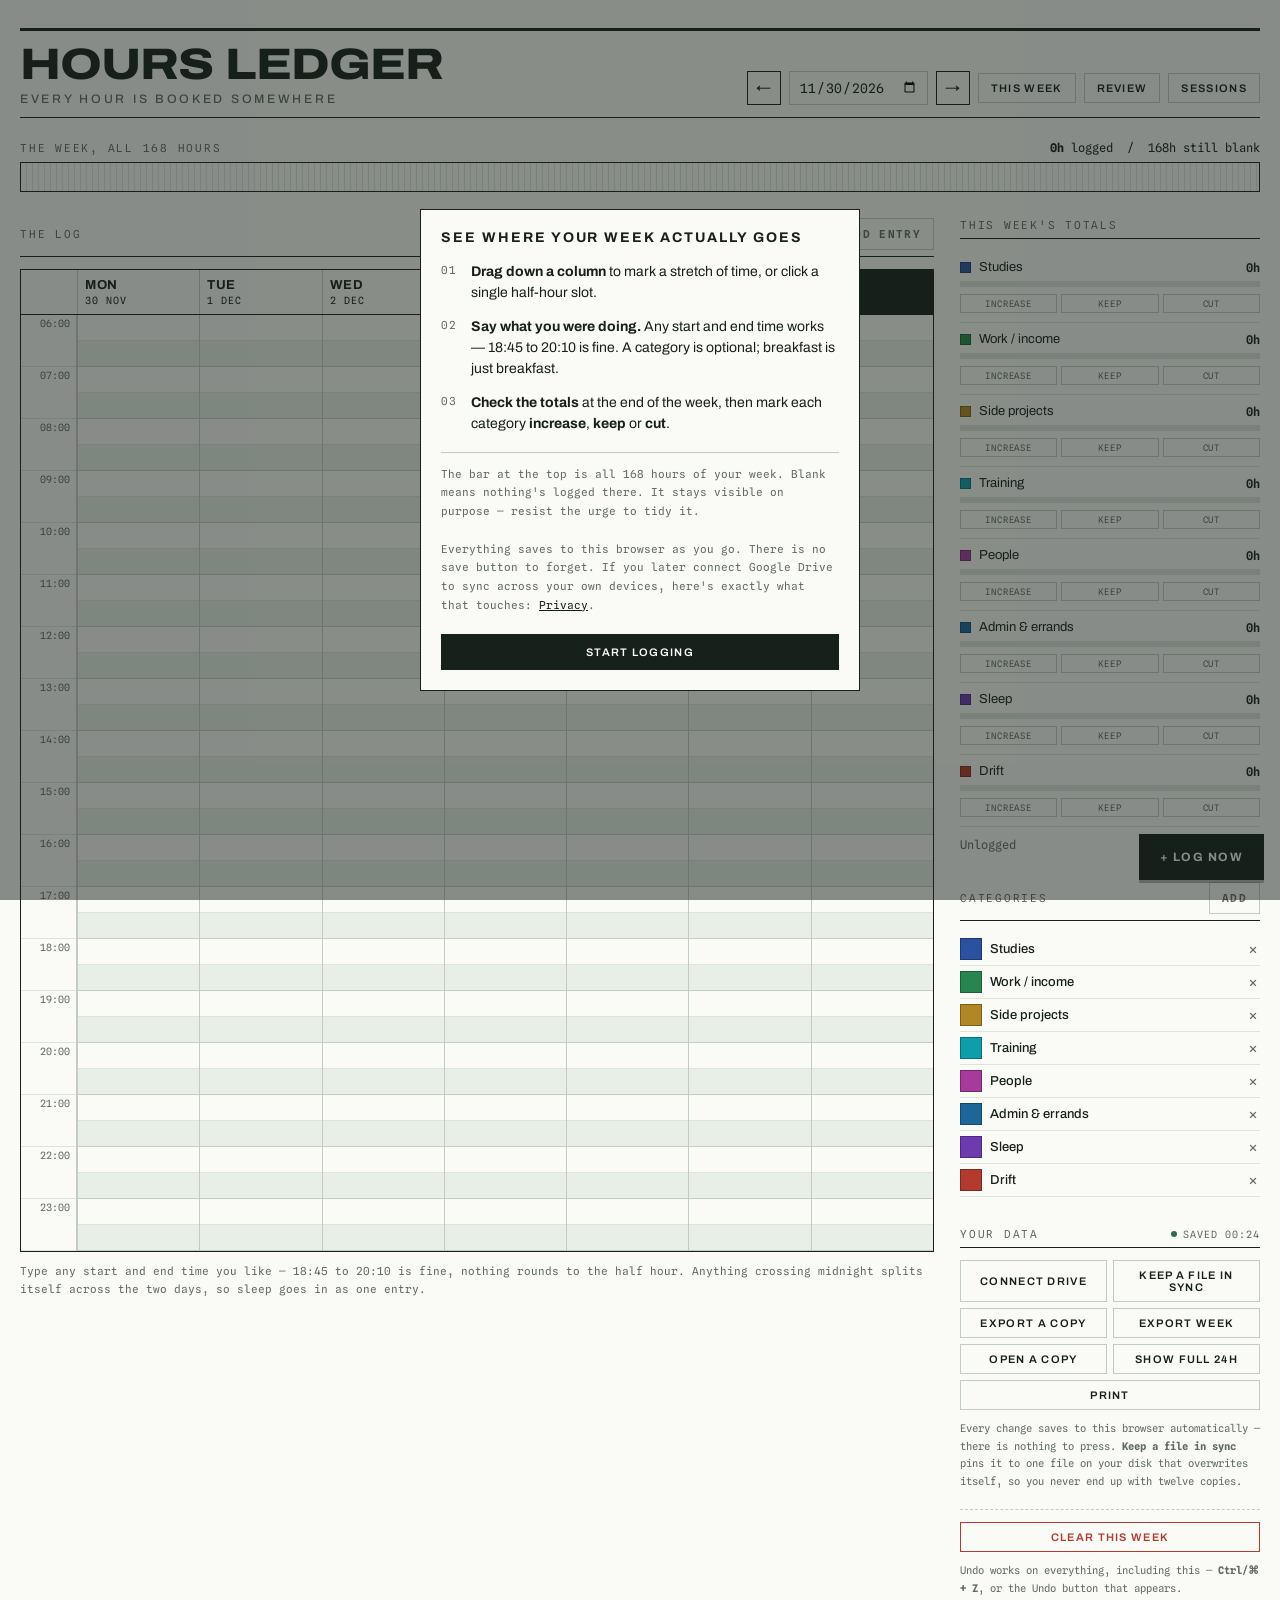
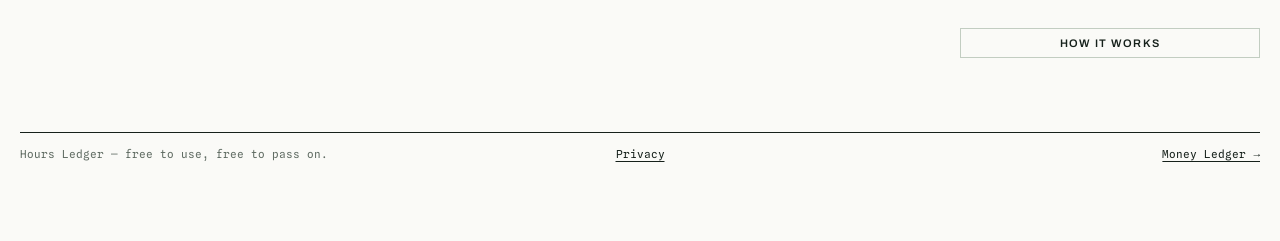
==== index.html @ b8ea6ef8 "Drive requests time out: a hung request is a counted failure of kind "timeout" A request that never " ====
<!DOCTYPE html>
<html lang="en">
<head>
<meta charset="utf-8">
<meta name="viewport" content="width=device-width, initial-scale=1">
<title>Hours Ledger — see where your week actually goes</title>
<meta name="description" content="A free weekly time tracker. Log your real week in half-hour blocks, see the totals per category, and decide what to increase, keep or cut. Nothing leaves your browser.">
<meta property="og:title" content="Hours Ledger — see where your week actually goes">
<meta property="og:description" content="Log your real week, see the totals, decide what to cut. Free, private, no account.">
<meta property="og:type" content="website">
<meta property="og:image" content="https://groundwork-tools.github.io/Hours-Ledger/og-image.png">
<meta property="og:image:width" content="1200">
<meta property="og:image:height" content="630">
<meta name="twitter:card" content="summary_large_image">
<meta name="twitter:image" content="https://groundwork-tools.github.io/Hours-Ledger/og-image.png">
<meta name="theme-color" content="#FAFAF7">
<meta name="apple-mobile-web-app-capable" content="yes">
<meta name="apple-mobile-web-app-status-bar-style" content="default">
<meta name="apple-mobile-web-app-title" content="Hours">
<meta name="mobile-web-app-capable" content="yes">
<link rel="apple-touch-icon" href="[data-uri]">
<link rel="icon" href="data:image/svg+xml,%3Csvg xmlns='http://www.w3.org/2000/svg' viewBox='0 0 32 32'%3E%3Crect width='32' height='32' fill='%23FAFAF7'/%3E%3Crect x='4' y='5' width='24' height='4' fill='%2316211B'/%3E%3Crect x='4' y='13' width='16' height='4' fill='%232F6B4F'/%3E%3Crect x='4' y='21' width='9' height='4' fill='%23B23A2F'/%3E%3C/svg%3E">
<link rel="preconnect" href="https://fonts.googleapis.com">
<link rel="preconnect" href="https://fonts.gstatic.com" crossorigin>
<link href="https://fonts.googleapis.com/css2?family=Archivo:wdth,wght@75..125,400..800&family=Spline+Sans+Mono:wght@300..600&display=swap" rel="stylesheet">
<link rel="stylesheet" href="styles.css?v=phonebug3b">
</head>
<body>
<div class="wrap">

  <button type="button" class="unsynced" id="unsyncedBar" hidden></button>

  <header class="masthead">
    <h1 class="wordmark">Hours Ledger<span>Every hour is booked somewhere</span></h1>
    <div class="weeknav" id="weeknav">
      <button class="stepper" id="prev" aria-label="Previous week">&larr;</button>
      <input type="date" id="anchor" aria-label="Jump to week">
      <button class="stepper" id="next" aria-label="Next week">&rarr;</button>
      <div class="navbtns">
        <button class="ghost" id="thisweek">This week</button>
        <button class="ghost" id="closeoutBtn">Close out last week</button>
        <button class="ghost" id="reviewToggle">Review</button>
        <button class="ghost" id="sessionsBtn" title="Save logged time as a reusable session, or log one">Sessions</button>
      </div>
    </div>
  </header>

  <div class="sess-banner" id="sessBanner" hidden></div>

  <div class="closeout-banner" id="closeoutBanner" hidden>
    <span>Last week's ready to close out.</span>
    <button class="ghost" id="closeoutBannerBtn">Close out last week</button>
  </div>

  <div class="gauge" id="gauge">
    <div class="gauge-head">
      <div class="gauge-title">The week, all 168 hours</div>
      <div class="gauge-count" id="gaugeCount"></div>
    </div>
    <div class="bar" id="bar"></div>
    <div class="bar-tip" id="barTip" hidden></div>
  </div>

  <section class="review" id="reviewSection" hidden>
    <div class="panel-label">
      <span>Weekly review</span>
      <span style="display:flex;gap:8px;align-items:center">
        <button class="stepper" id="reviewPrev" aria-label="Earlier weeks">&larr;</button>
        <span class="reviewrange" id="reviewRange"></span>
        <button class="stepper" id="reviewNext" aria-label="Later weeks">&rarr;</button>
        <button class="ghost" id="reviewClose">Back to log</button>
      </span>
    </div>
    <div class="reviewscroll">
      <table class="reviewtable" id="reviewTable"></table>
    </div>
    <p class="emptyhint">Category totals for each week, so trends show instead of one week in isolation. Verdicts are set from the log view and just carried over here. A past week's dates are clickable to close it out.</p>
  </section>

  <div class="cols" id="cols">
    <main>
      <div class="panel-label">
        <span>The log</span>
        <span class="dayswitch" id="dayswitch">
          <button id="dayPrev" aria-label="Previous day">&lsaquo;</button>
          <b id="dayLabel"></b>
          <button id="dayNext" aria-label="Next day">&rsaquo;</button>
        </span>
        <span style="display:flex;gap:6px">
          <button class="ghost" id="viewToggle">Day view</button>
          <button class="ghost" id="addBtn">Add entry</button>
        </span>
      </div>
      <div class="gridscroll">
        <div class="grid">
          <div class="dayhead" id="dayhead"></div>
          <div class="body" id="gridbody"></div>
        </div>
      </div>
      <p class="emptyhint">Type any start and end time you like &mdash; 18:45 to 20:10 is fine, nothing rounds to the half hour. Anything crossing midnight splits itself across the two days, so sleep goes in as one entry.</p>
    </main>

    <aside class="rail">
      <div class="warn" id="warn"></div>

      <section>
        <div class="panel-label"><span>This week's totals</span></div>
        <div id="totals"></div>
        <div class="unlogged"><span>Unlogged</span><span id="unlogged"></span></div>
      </section>

      <section>
        <div class="panel-label"><span>Categories</span><button class="ghost" id="addCat">Add</button></div>
        <div id="cats"></div>
      </section>

      <section>
        <div class="panel-label"><span>Your data</span><span class="status" id="status"><i></i><span id="statusText">Saved</span></span></div>
        <div class="tools">
          <button class="ghost" id="connectDrive">Connect Drive</button>
          <button class="ghost" id="linkFile">Keep a file in sync</button>
          <button class="ghost" id="save">Export a copy</button>
          <button class="ghost" id="exportWeek" title="Download the week on screen as a data file">Export week</button>
          <button class="ghost" id="load">Open a copy</button>
          <button class="ghost" id="range">Show full 24h</button>
          <button class="ghost" id="print">Print</button>
        </div>
        <p class="hint" id="dataHint"></p>
        <div class="dangerzone">
          <button class="danger" id="clear">Clear this week</button>
          <p class="hint">Undo works on everything, including this &mdash; <b>Ctrl/&#8984; + Z</b>, or the Undo button that appears.</p>
        </div>
      </section>

      <section>
        <button class="ghost" style="width:100%" id="howto">How it works</button>
      </section>
    </aside>
  </div>

  <footer class="colophon trio">
    <span>Hours Ledger &mdash; free to use, free to pass on.</span>
    <a class="mid" href="privacy.html">Privacy</a>
    <a class="moneylink" href="https://groundwork-tools.github.io/Money-Ledger/" target="_blank" rel="noopener">Money Ledger &rarr;</a>
  </footer>
</div>

<div class="scrim" id="intro">
  <div class="sheet" role="dialog" aria-modal="true" aria-labelledby="introTitle">
    <h2 id="introTitle">See where your week actually goes</h2>
    <ol class="intro-steps">
      <li><b>Drag down a column</b> to mark a stretch of time, or click a single half-hour slot.</li>
      <li><b>Say what you were doing.</b> Any start and end time works &mdash; 18:45 to 20:10 is fine. A category is optional; breakfast is just breakfast.</li>
      <li><b>Check the totals</b> at the end of the week, then mark each category <b>increase</b>, <b>keep</b> or <b>cut</b>.</li>
    </ol>
    <p class="intro-note">The bar at the top is all 168 hours of your week. Blank means nothing's logged there. It stays visible on purpose &mdash; resist the urge to tidy it.<br><br>Everything saves to this browser as you go. There is no save button to forget. If you later connect Google Drive to sync across your own devices, here's exactly what that touches: <a href="privacy.html" style="color:var(--ink)">Privacy</a>.</p>
    <div class="sheet-actions">
      <button class="solid" id="introGo">Start logging</button>
    </div>
  </div>
</div>

<div class="scrim" id="scrim">
  <div class="sheet" role="dialog" aria-modal="true" aria-labelledby="sheetTitle">
    <h2 id="sheetTitle">What were you doing?</h2>
    <div class="field">
      <label for="fLabel">Activity</label>
      <input type="text" id="fLabel" placeholder="Breakfast, lecture, Muay Thai…" autocomplete="off">
      <div class="labelpresets" id="fPresets" hidden></div>
    </div>
    <div class="field">
      <label>Category <span style="text-transform:none;letter-spacing:0">(optional)</span></label>
      <div class="chips" id="fChips"></div>
    </div>
    <div class="field">
      <label for="fDay">Date</label>
      <input type="date" id="fDay">
    </div>
    <div class="two">
      <div class="field"><label for="fStart">From</label><input type="time" id="fStart" step="300"></div>
      <div class="field"><label for="fEnd">To</label><input type="time" id="fEnd" step="300"></div>
    </div>
    <div class="field">
      <label class="breaktoggle"><input type="checkbox" id="fBreakToggle"> Add a break</label>
      <div id="breakFields" hidden>
        <div id="breakRows"></div>
        <button type="button" class="addbreak" id="addBreakRow">+ Add another break</button>
      </div>
    </div>
    <div class="field" id="repeatField">
      <label>Also put it on</label>
      <div class="repeat" id="fRepeat"></div>
    </div>
    <div class="sheet-actions">
      <button class="solid" id="fSave">Save entry</button>
      <button class="ghost" id="fCancel">Cancel</button>
      <button class="linkbtn" id="fDelete" hidden>Delete</button>
    </div>
  </div>
</div>

<div class="scrim" id="closeoutScrim">
  <div class="sheet" role="dialog" aria-modal="true" aria-labelledby="closeoutTitle">
    <h2 id="closeoutTitle">Close out <span id="closeoutRange"></span></h2>
    <div id="closeoutTotals"></div>
    <div class="field">
      <label>Unlogged time</label>
      <div class="closeout-gaps" id="closeoutGaps"></div>
    </div>
    <div class="field" id="closeoutHighlightsField" hidden>
      <label>Highlights</label>
      <div class="closeout-gaps" id="closeoutHighlights"></div>
    </div>
    <div class="field">
      <label for="closeoutNote">Anything stand out? <span style="text-transform:none;letter-spacing:0">(optional)</span></label>
      <input type="text" id="closeoutNote" placeholder="One line is plenty" autocomplete="off">
    </div>
    <div class="sheet-actions">
      <button class="solid" id="closeoutSave">Close out this week</button>
      <button class="ghost" id="closeoutCancel">Cancel</button>
    </div>
  </div>
</div>

<div class="scrim" id="dayScrim">
  <div class="sheet" role="dialog" aria-modal="true" aria-labelledby="dayTitle">
    <h2 id="dayTitle"></h2>
    <div id="dayTotals"></div>
    <div id="dayUnlogged"></div>
    <div class="field">
      <label for="dayNote">Highlight of the day <span style="text-transform:none;letter-spacing:0">(optional)</span></label>
      <input type="text" id="dayNote" maxlength="140" placeholder="One line is plenty. Empty clears it." autocomplete="off">
    </div>
    <div class="sheet-actions">
      <button class="solid" id="daySave">Save</button>
      <button class="ghost" id="dayCancel">Cancel</button>
    </div>
  </div>
</div>

<div class="scrim" id="sessScrim">
  <div class="sheet" role="dialog" aria-modal="true" aria-labelledby="sessTitle">
    <h2 id="sessTitle">Sessions</h2>
    <section class="sess-sec" id="sessMine" aria-labelledby="sessMineHead"><h3 class="sess-sec-h" id="sessMineHead">Your sessions</h3><div id="sessList"></div></section>
    <div id="sessSched" hidden>
      <h3 id="sessSchedTitle"></h3>
      <div class="field">
        <label>Days</label>
        <div class="daychks"><label class="daychk"><input type="checkbox" id="sessSchedDay0"> Mon</label><label class="daychk"><input type="checkbox" id="sessSchedDay1"> Tue</label><label class="daychk"><input type="checkbox" id="sessSchedDay2"> Wed</label><label class="daychk"><input type="checkbox" id="sessSchedDay3"> Thu</label><label class="daychk"><input type="checkbox" id="sessSchedDay4"> Fri</label><label class="daychk"><input type="checkbox" id="sessSchedDay5"> Sat</label><label class="daychk"><input type="checkbox" id="sessSchedDay6"> Sun</label></div>
      </div>
      <div class="field">
        <label for="sessSchedTime">Start time</label>
        <input type="time" id="sessSchedTime">
      </div>
      <p class="hint">Once the session&rsquo;s time has passed, if nothing is logged in that window you&rsquo;ll be asked &ldquo;Did this happen?&rdquo;. Never automatic.</p>
      <div class="sheet-actions">
        <button class="solid" id="sessSchedGo">Save schedule</button>
        <button class="ghost" id="sessSchedRemove">Remove schedule</button>
        <button class="ghost" id="sessSchedCancel">Cancel</button>
      </div>
    </div>
    <section class="sess-sec" id="sessSuggest" aria-labelledby="sessPatHead"></section>
    <details id="sessSaveBox">
      <summary>Save logged time as a session</summary>
    <div class="field">
      <label for="sessSaveDate">Day</label>
      <input type="date" id="sessSaveDate">
    </div>
    <div class="field">
      <label for="sessSaveFrom">From</label>
      <input type="time" id="sessSaveFrom">
    </div>
    <div class="field">
      <label for="sessSaveTo">To</label>
      <input type="time" id="sessSaveTo">
    </div>
    <div class="field">
      <label for="sessSaveName">Name</label>
      <input type="text" id="sessSaveName" maxlength="60" autocomplete="off" placeholder="e.g. Muay Thai morning">
    </div>
    <div class="sheet-actions">
      <button class="solid" id="sessSaveGo">Save session</button>
    </div>
    </details>
    <div class="sheet-actions">
      <button class="ghost" id="sessClose">Close</button>
    </div>
  </div>
</div>

<div class="day-tip" id="dayTip" role="tooltip" hidden></div>

<button class="fab" id="fab">&#43; Log now</button>

<div class="toast" id="toast" role="status" aria-live="polite">
  <span id="toastText"></span>
  <button id="toastUndo">Undo</button>
</div>

<input type="file" id="fileInput" accept="application/json" hidden>

<script>
  /* cache-bust app.js on every load - see CLAUDE.md's backlog item 11 for
     why a plain <script src="app.js"> isn't safe on a no-build-step site.
     HL_ASSET_VERSION is the release version: bump it HERE and in the styles.css
     link in <head> (selftest.html's AV tests fail if the two differ). The &t= part
     is the per-load bust and stays. */
  var HL_ASSET_VERSION="phonebug3b";
  var s=document.createElement("script");
  s.src="app.js?v="+HL_ASSET_VERSION+"&t="+Date.now();
  document.body.appendChild(s);
</script>
</body>
</html>
---- styles.css ----
:root{
  --paper:#FAFAF7;
  --stripe:#E8EFE6;
  --ink:#16211B;
  --rule:#C2CDC1;
  --rule-soft:#DDE4DB;
  --muted:#616D64; /* darkened from #6C7A70 - that was 4.31:1 on paper, just under
    WCAG AA's 4.5:1 for normal text; this clears it at 5.18:1 */
  --flag:#B23A2F;
  --none:#9AA5A0;
  --row:26px; /* height of one half-hour slot — .gutter .hr and .day .slot
    both derive from this, and app.js reads it too for entry block sizing,
    so it's the one place to change, not any of those three */
  --display:"Archivo","Helvetica Neue",system-ui,sans-serif;
  --mono:"Spline Sans Mono",ui-monospace,"SF Mono",Menlo,monospace;
}
*{box-sizing:border-box}
/* Real-phone bug (reported 2026-09-03): "Undo works on everything…" and the
   Clear this week / How it works buttons rendered visibly larger than every
   sibling using the exact same .hint/.danger/.ghost classes (compare against
   dataHint's "Every change saves…", same class, normal size right above it).
   No font-size rule anywhere targets these differently — this is iOS
   Safari's own automatic text-size inflation ("text autosizing"), a
   heuristic that boosts font-size on some text blocks and not others based
   on their position/line-count, independent of the CSS actually written.
   text-size-adjust:100% is the standard, well-known way to turn that
   heuristic off outright so every element renders at exactly the size this
   stylesheet says — a no-op on desktop/laptop, where this property does
   nothing. */
html{-webkit-text-size-adjust:100%;text-size-adjust:100%}
/* an author rule setting display on a hidden element (e.g. .two{display:grid})
   otherwise beats the browser's own [hidden]->display:none — always lose to it */
[hidden]{display:none!important}
html,body{margin:0;padding:0}
body{background:var(--paper);color:var(--ink);font-family:var(--display);-webkit-font-smoothing:antialiased}
button,input,select{font-family:inherit;color:inherit}
button{cursor:pointer}
:focus-visible{outline:2px solid var(--ink);outline-offset:2px}
.wrap{max-width:1360px;margin:0 auto;padding:28px 20px 80px}

.masthead{border-top:3px solid var(--ink);border-bottom:1px solid var(--ink);padding:14px 0 12px;display:flex;flex-wrap:wrap;align-items:flex-end;gap:16px 24px}
.wordmark{font-size:clamp(26px,4.4vw,44px);font-weight:800;font-variation-settings:"wdth" 118;letter-spacing:-.02em;line-height:.9;text-transform:uppercase;margin:0;cursor:pointer}
.wordmark span{display:block;font-size:.28em;font-weight:500;font-variation-settings:"wdth" 100;letter-spacing:.22em;color:var(--muted);margin-top:9px}
.weeknav{display:flex;align-items:center;gap:8px;margin-left:auto}
/* the four text buttons (This week, Close out last week, Review, Sessions): on a wide screen they are plain flex items of .weeknav,
   one row; at phone widths (the 820 px mobile breakpoint, below) they become a second row of three equal buttons */
.navbtns{display:contents}
.weeknav input[type=date]{font-family:var(--mono);font-size:13px;padding:7px 9px;background:transparent;border:1px solid var(--rule);border-radius:0}
.stepper{width:34px;height:34px;border:1px solid var(--ink);background:transparent;font-size:15px;line-height:1;display:grid;place-items:center}
.stepper:hover{background:var(--ink);color:var(--paper)}
.ghost{border:1px solid var(--rule);background:transparent;padding:8px 12px;font-size:11px;letter-spacing:.12em;text-transform:uppercase;font-weight:600}
.ghost:hover{border-color:var(--ink)}
.solid{border:1px solid var(--ink);background:var(--ink);color:var(--paper);padding:8px 14px;font-size:11px;letter-spacing:.12em;text-transform:uppercase;font-weight:600}

.closeout-banner{display:flex;flex-wrap:wrap;align-items:center;justify-content:space-between;gap:10px;margin-top:16px;padding:10px 14px;border:1px solid var(--ink);background:var(--ink);color:var(--paper);font-size:13px;font-weight:600}
.closeout-banner .ghost{border-color:var(--paper);color:var(--paper)}
.closeout-banner .ghost:hover{background:var(--paper);color:var(--ink);border-color:var(--paper)}

.gauge{margin:22px 0 6px;position:relative}
.gauge-head{display:flex;justify-content:space-between;align-items:baseline;margin-bottom:7px;gap:12px;flex-wrap:wrap}
.gauge-title{font-family:var(--mono);font-size:11px;letter-spacing:.16em;text-transform:uppercase;color:var(--muted)}
.gauge-count{font-family:var(--mono);font-size:12px}
.bar{display:flex;height:30px;width:100%;border:1px solid var(--ink);background:repeating-linear-gradient(90deg,transparent 0 5px,var(--rule-soft) 5px 6px)}
.bar .seg{height:100%;transition:width .35s ease}
.bar .seg.void{background:transparent}
/* positioned relative to .gauge (see app.js's barEl.offsetLeft math), not
   .bar - .bar's own innerHTML is fully replaced on every render, which
   would delete this element if it lived inside it */
.bar-tip{position:absolute;bottom:100%;margin-bottom:6px;transform:translateX(-50%);
  background:var(--ink);color:var(--paper);font-family:var(--mono);font-size:11px;
  padding:4px 8px;white-space:nowrap;pointer-events:none}
.bar-tip[hidden]{display:none}

.cols{display:grid;grid-template-columns:minmax(0,1fr) 300px;gap:26px;margin-top:26px;align-items:start}
@media(max-width:1000px){.cols{grid-template-columns:1fr}}
.panel-label{font-family:var(--mono);font-size:11px;letter-spacing:.16em;text-transform:uppercase;color:var(--muted);border-bottom:1px solid var(--ink);padding-bottom:6px;margin-bottom:12px;display:flex;justify-content:space-between;align-items:center;gap:10px}

.review{margin-top:26px}
.reviewrange{font-family:var(--mono);font-size:11px;color:var(--muted);min-width:150px;text-align:center}
.reviewscroll{overflow-x:auto}
.reviewtable{border-collapse:collapse;width:100%;min-width:560px;border:1px solid var(--ink)}
.reviewtable th,.reviewtable td{padding:8px 12px;border-bottom:1px solid var(--rule-soft);text-align:right;font-size:13px}
.reviewtable thead th{font-family:var(--mono);font-size:10px;letter-spacing:.08em;text-transform:uppercase;color:var(--muted);border-bottom:1px solid var(--ink);text-align:right}
.reviewtable th:first-child,.reviewtable td:first-child{text-align:left}
.reviewtable td{font-family:var(--mono)}
.reviewtable .cat-cell{display:flex;align-items:center;gap:7px;font-family:var(--display);font-size:13px}
.reviewtable tr.review-unlogged td,.reviewtable tr.review-multitask td{color:var(--muted)}
.reviewtable .cell-h{font-size:13px}
.reviewtable .cell-pct{font-size:9px;color:var(--muted);letter-spacing:.04em;margin-top:1px}
.reviewtable .verdict-tag{font-family:var(--mono);font-size:9px;letter-spacing:.08em;text-transform:uppercase;color:var(--muted)}
.reviewtable .verdict-tag.cut{color:var(--flag)}
.reviewtable th.review-closeable{cursor:pointer}
.reviewtable th.review-closeable:hover{color:var(--ink);text-decoration:underline}
.reviewtable .closeout-mark{color:var(--muted)}
.reviewtable tbody tr:last-child td{border-bottom:1px solid var(--ink)}

/* CSS forces overflow-y to compute as auto whenever overflow-x is a
   scrolling value and overflow-y is left as its default (visible) - you
   cannot have one axis scrollable and the other genuinely visible. So
   .gridscroll was an accidental VERTICAL scroll container this whole
   time, confirmed via computed style (not just the stylesheet): overflow-y
   read back as "auto" despite never being set. That's what actually
   caused item 10's original WebKit bug (an overflow:auto element being
   independently promoted to its own scrolling/compositing layer, capable
   of capturing a vertical swipe on its own, regardless of whether it has
   any real overflow content to scroll). overflow-y:hidden is the real
   fix: an explicit non-visible value doesn't get coerced, so this is no
   longer a scroll container on the y-axis at all - nothing for WebKit to
   promote a layer for. touch-action:pan-x, item 10's original fix, is
   removed here rather than kept alongside this - it doesn't just stop a
   scroll gesture from being captured LOCALLY, it disables the browser's
   default vertical-pan behavior outright for any touch sequence that
   starts inside this element, so it also blocks that touch from ever
   chaining a scroll up to the page - which is the exact regression this
   comment replaces the old one to fix. With the true cause (the
   accidental scroll container) fixed at the root, there should be
   nothing left for touch-action to guard against. */
.gridscroll{overflow-x:auto;overflow-y:hidden}
.grid{min-width:720px;border:1px solid var(--ink);background:var(--paper)}
.dayhead{display:grid;grid-template-columns:56px repeat(7,1fr);border-bottom:1px solid var(--ink)}
.dayhead div{padding:8px 7px;border-left:1px solid var(--rule);font-family:var(--mono);font-size:10px;letter-spacing:.1em;text-transform:uppercase}
.dayhead div:first-child{border-left:0}
.dayhead b{display:block;font-family:var(--display);font-size:13px;font-weight:700;letter-spacing:.04em;margin-bottom:2px}
.dayhead .today{background:var(--ink);color:var(--paper)}
/* daily close-out: a header with a day sheet behind it is a real button. The
   cell's own padding moves onto the button so the whole cell is the tap target.
   Square corners, no shadow, like everything else. */
.dayhead div.openable{padding:0}
.daybtn{display:block;width:100%;min-height:100%;padding:8px 7px;border:0;border-radius:0;background:transparent;
  font:inherit;letter-spacing:inherit;text-transform:inherit;color:inherit;text-align:left;cursor:pointer}
.daybtn:hover{background:var(--stripe)}
.dayhead .today .daybtn:hover{background:rgba(250,250,247,.16)}
.daybtn:focus-visible{outline:2px solid var(--ink);outline-offset:-2px}
.dayhead .today .daybtn:focus-visible{outline-color:var(--paper)}
/* a day that has a highlight: a small SQUARE (the design allows no rounded corners) */
.hl-mark{display:inline-block;width:6px;height:6px;margin-left:6px;vertical-align:middle;background:currentColor}
/* hover preview of a highlight: desktop only (attached only when the browser reports hover
   capability), fixed so it is not a child of #dayhead, which is rebuilt on every render */
.day-tip{position:fixed;z-index:30;max-width:280px;background:var(--ink);color:var(--paper);font-family:var(--mono);
  font-size:11px;line-height:1.5;padding:6px 9px;border-radius:0;box-shadow:none;pointer-events:none;
  display:-webkit-box;-webkit-line-clamp:3;-webkit-box-orient:vertical;overflow:hidden;overflow-wrap:anywhere}
.day-tip[hidden]{display:none}
.tot-bar i.void{background:repeating-linear-gradient(90deg,transparent 0 5px,var(--rule) 5px 6px);outline:1px solid var(--rule);outline-offset:-1px}
.body{display:grid;grid-template-columns:56px repeat(7,1fr);position:relative}
.gutter{border-right:1px solid var(--rule)}
.gutter .hr{height:calc(var(--row)*2);border-bottom:1px solid var(--rule-soft);font-family:var(--mono);font-size:10px;color:var(--muted);padding:2px 6px 0 0;text-align:right}
.day{position:relative;border-left:1px solid var(--rule)}
.day .slot{height:var(--row);border-bottom:1px solid var(--rule-soft)}
.day .slot.half{background:var(--stripe)}
.day .slot.hour{border-bottom:1px solid var(--rule)}
.day .slot.marked{background:var(--ink);opacity:.18}
.entry{position:absolute;left:2px;right:2px;overflow:hidden;border:1px solid rgba(0,0,0,.28);color:#fff;padding:2px 5px;text-align:left;font-size:11px;line-height:1.2;border-radius:0;min-height:14px}
.entry .t{font-family:var(--mono);font-size:9px;opacity:.82;display:block}
.entry:hover{filter:brightness(1.12)}
.emptyhint{font-family:var(--mono);font-size:11px;color:var(--muted);margin-top:10px;line-height:1.7}

.rail section{margin-bottom:30px}
.cat{display:flex;align-items:center;gap:8px;padding:5px 0;border-bottom:1px solid var(--rule-soft);position:relative}
.dot{width:11px;height:11px;flex:none;border:1px solid rgba(0,0,0,.3)}
.cat .nm{flex:1;font-size:13px;font-weight:500;background:transparent;border:0;padding:2px 0;min-width:0}
.cat .nm:focus{outline:0;border-bottom:1px solid var(--ink)}
.cat .sw{width:22px;height:22px;flex:none;padding:0;border:1px solid rgba(0,0,0,.3)}
.cat .del{border:0;background:transparent;color:var(--muted);font-size:16px;line-height:1;padding:0 2px}
.cat .del:hover{color:var(--flag)}
.picker{position:absolute;z-index:20;top:100%;left:0;right:0;background:var(--paper);border:1px solid var(--ink);padding:10px;margin-top:2px}
/* nowrap + flexible/shrinking buttons, not a fixed width - the picker's
   available width genuinely varies (a fixed 300px .rail column on wide
   viewports via .cols in this file, a much wider single column below the
   1000px breakpoint), and a hardcoded button size only happened to fit
   whichever width it was last checked against. flex:1 1 0 with min-width:0
   divides whatever room exists evenly and lets buttons shrink as far as
   the container needs - no width assumption baked in, so a narrower
   container than either of today's two layouts still renders one row
   instead of wrapping or overflowing. max-width caps how big they get on
   a roomy container (phone) so they don't balloon; aspect-ratio keeps them
   square at whatever size they land on. */
.presets{display:flex;flex-wrap:nowrap;gap:4px;margin-bottom:9px}
.presets button{flex:1 1 0;min-width:0;max-width:18px;aspect-ratio:1;border:1px solid rgba(0,0,0,.25);padding:0}
/* saturation (x) x value (y) - not lightness - so the box uses its full
   area instead of converging to black/white in its corners regardless of
   x; see the hsvOf()/hsvToHex() comment in app.js for why HSV specifically.
   --h is set per-row by app.js from the category's current hue.
   touch-action:none: this box has no scroll/overflow of its own, so unlike
   .gridscroll (backlog item 10) there's nothing for this to fight - it
   just tells the browser this element handles 100% of its own touch
   gestures, no default panning/zooming. */
.spectrum{position:relative;width:100%;aspect-ratio:1.8;margin-bottom:8px;border:1px solid var(--rule);touch-action:none;cursor:crosshair;
  background:
    linear-gradient(to top,#000,rgba(0,0,0,0)),
    linear-gradient(to right,#fff,rgba(255,255,255,0)),
    hsl(var(--h) 100% 50%);}
.spectrum .dot{position:absolute;width:12px;height:12px;margin:-6px 0 0 -6px;border:1.5px solid #fff;outline:1px solid rgba(0,0,0,.5);pointer-events:none}
.hue{width:100%;height:18px;-webkit-appearance:none;appearance:none;background:linear-gradient(90deg,#7A4A45,#7A6A3A,#4E7040,#3A6E70,#3A4F7A,#5F3F72,#7A4A45);border:1px solid var(--rule);cursor:grab}
.hue:active{cursor:grabbing}
.hue::-webkit-slider-thumb{-webkit-appearance:none;width:8px;height:24px;background:var(--paper);border:1.5px solid var(--ink);margin-top:-4px}
.hue::-moz-range-thumb{width:8px;height:24px;background:var(--paper);border:1.5px solid var(--ink);border-radius:0}
.recents{display:flex;flex-wrap:wrap;gap:4px;margin-top:9px}
.recents button{width:18px;height:18px;flex:none;border:1px solid rgba(0,0,0,.25);padding:0}
.pickhint{font-family:var(--mono);font-size:9px;color:var(--muted);letter-spacing:.09em;text-transform:uppercase;margin-top:7px;display:block}

.catdelete{position:absolute;z-index:20;top:100%;left:0;right:0;background:var(--paper);border:1px solid var(--flag);padding:10px;margin-top:2px}
.catdelete-msg{font-size:12px;line-height:1.5;margin-bottom:8px}
.catdelete-target{width:100%;padding:6px;border:1px solid var(--rule);background:transparent;font-size:12px;margin-bottom:8px;border-radius:0}
.catdelete-actions{display:flex;gap:8px}
.catdelete-actions button{flex:1;padding:6px 0;font-family:var(--mono);font-size:10px;letter-spacing:.09em;text-transform:uppercase}
.catdelete-confirm{border:1px solid var(--flag);background:var(--flag);color:var(--paper)}
.catdelete-cancel{border:1px solid var(--rule);background:transparent}

.tot{padding:9px 0;border-bottom:1px solid var(--rule-soft)}
.tot-top{display:flex;align-items:center;gap:8px;font-size:13px}
.tot-top .h{margin-left:auto;font-family:var(--mono);font-size:12px;font-weight:600}
.tot-overlap{font-family:var(--mono);font-size:10px;color:var(--muted);margin-top:2px}
.tot-bar{height:6px;background:var(--rule-soft);margin:6px 0 7px}
.tot-bar i{display:block;height:100%}
.verdict{display:flex;gap:4px}
.verdict button{flex:1;border:1px solid var(--rule);background:transparent;padding:3px 0;font-family:var(--mono);font-size:9px;letter-spacing:.09em;text-transform:uppercase;color:var(--muted)}
.verdict button[aria-pressed=true]{background:var(--ink);color:var(--paper);border-color:var(--ink)}
.verdict button[data-v=cut][aria-pressed=true]{background:var(--flag);border-color:var(--flag)}
.unlogged{display:flex;justify-content:space-between;font-family:var(--mono);font-size:12px;padding:10px 0 0;color:var(--muted)}

.tools{display:flex;flex-wrap:wrap;gap:6px}
.tools .ghost{flex:1;min-width:118px}
.dangerzone{margin-top:18px;padding-top:12px;border-top:1px dashed var(--rule)}
.danger{width:100%;border:1px solid var(--flag);color:var(--flag);background:transparent;padding:8px 12px;font-size:11px;letter-spacing:.12em;text-transform:uppercase;font-weight:600}
.danger:hover{background:var(--flag);color:var(--paper)}
/* top-anchored, not bottom: avoids the mobile FAB's screen zone entirely and
   sidesteps iOS Safari's dynamic toolbar, which shifts bottom-fixed elements
   as its address bar collapses/expands mid-session */
.toast{position:fixed;left:50%;top:16px;transform:translateX(-50%) translateY(-140%);z-index:60;
  background:var(--ink);color:var(--paper);border:1px solid var(--ink);padding:12px 14px;
  display:flex;align-items:center;gap:14px;font-family:var(--mono);font-size:12px;
  transition:transform .22s ease;max-width:calc(100vw - 32px)}
.toast.on{transform:translateX(-50%) translateY(0)}
.toast button{border:1px solid var(--paper);background:transparent;color:var(--paper);
  padding:5px 11px;font-family:var(--mono);font-size:11px;letter-spacing:.11em;text-transform:uppercase}
.toast button:hover{background:var(--paper);color:var(--ink)}
.hint{font-family:var(--mono);font-size:10.5px;line-height:1.7;color:var(--muted);margin-top:10px}
.status{font-family:var(--mono);font-size:10px;letter-spacing:.1em;text-transform:uppercase;color:var(--muted);display:flex;align-items:center;gap:6px}
.status i{width:6px;height:6px;background:#2F6B4F;display:block;border-radius:50%}
.status.stale i{background:var(--flag)}
/* "N changes not on Drive yet": ink on paper inverted, square, no shadow, NOT flag red. In normal flow above the masthead so it can
   never sit over the grid, the log sheet or its Save button. */
.unsynced{display:block;width:100%;min-height:44px;margin:0 0 12px;padding:10px 14px;background:var(--ink);color:var(--paper);border:1px solid var(--ink);border-radius:0;box-shadow:none;font-family:var(--mono);font-size:12px;letter-spacing:.04em;line-height:1.4;text-align:left;cursor:pointer}
.unsynced[hidden]{display:none}
.unsynced:focus-visible{outline:2px solid var(--ink);outline-offset:2px}
.warn{border:1px solid var(--flag);color:var(--flag);padding:8px 10px;font-family:var(--mono);font-size:11px;margin-bottom:14px;display:none;line-height:1.6}

.scrim{position:fixed;inset:0;background:rgba(22,33,27,.5);display:none;align-items:center;justify-content:center;padding:20px;z-index:40}
.scrim.on{display:flex}
/* overscroll-behavior:contain stops a scroll that reaches this element's own
   top/bottom from chaining on to whatever's behind it (the page, via the
   body scroll lock in app.js) instead of just stopping/rubber-banding here -
   see CLAUDE.md's modal-scroll-lock entry. Real on desktop too, not just
   iOS: without it, a mouse wheel scrolled past this element's own limit
   already scrolls the page underneath on every platform. */
.sheet{background:var(--paper);border:1px solid var(--ink);width:100%;max-width:440px;padding:20px;max-height:92vh;overflow:auto;overscroll-behavior:contain}
.sheet h2{font-size:14px;letter-spacing:.14em;text-transform:uppercase;margin:0 0 16px;font-weight:700}
.field{margin-bottom:14px}
.field label{display:block;font-family:var(--mono);font-size:10px;letter-spacing:.13em;text-transform:uppercase;color:var(--muted);margin-bottom:5px}
.field input[type=text],.field select,.field input[type=time],.field input[type=date]{width:100%;padding:9px;border:1px solid var(--rule);background:transparent;font-size:14px;border-radius:0}
.field input[type=time],.field input[type=date]{font-family:var(--mono)}
/* a second, nested scroll container inside .sheet - same overscroll-behavior
   reasoning as .sheet above, its own chain link (closeout-gaps -> sheet ->
   body) needs the same containment or a scroll exhausted here chains
   straight past .sheet to the page, skipping .sheet's own containment. */
.closeout-gaps{border:1px solid var(--rule);max-height:160px;overflow:auto;overscroll-behavior:contain}
.gap-row{padding:7px 9px;font-family:var(--mono);font-size:11.5px;color:var(--muted);border-bottom:1px solid var(--rule-soft)}
.gap-row:last-child{border-bottom:0}
.gap-row b{font-family:var(--display);color:var(--ink);font-weight:600;margin-right:6px}
.two{display:grid;grid-template-columns:1fr 1fr;gap:10px}
/* .field .breaktoggle, not just .breaktoggle: .field label{display:block}
   above has specificity (0,1,1) - one class, one type selector - which
   beats a bare .breaktoggle{display:inline-flex} at (0,1,0) regardless of
   source order, so the inline-flex fix silently never took effect (caught
   by actually inspecting the rendered element's computed style, not by
   re-reading the stylesheet a second time). .field .breaktoggle is (0,2,0)
   and unambiguously wins. */
.field .breaktoggle{display:inline-flex;align-items:center;gap:8px;font-size:13px;cursor:pointer;margin-bottom:8px}
.breaktoggle input{width:15px;height:15px}
.breakrow{margin-bottom:8px}
.breakrow .delbreak{border:0;background:transparent;color:var(--flag);font-family:var(--mono);font-size:10px;text-transform:uppercase;letter-spacing:.1em;padding:2px 0;margin-top:4px}
.addbreak{display:inline-block;border:1px dashed var(--rule);background:transparent;color:var(--muted);font-family:var(--mono);font-size:10.5px;padding:5px 9px;margin-top:2px}
.chips{display:flex;flex-wrap:wrap;gap:5px}
.chip{border:1px solid var(--rule);background:transparent;padding:5px 9px;font-size:12px;display:flex;align-items:center;gap:6px}
.chip[aria-pressed=true]{border-color:var(--ink);box-shadow:inset 0 0 0 1px var(--ink)}
.chip i{width:9px;height:9px;display:block}
.labelpresets{display:flex;flex-wrap:wrap;gap:4px;margin-top:6px}
.labelpresets[hidden]{display:none}
.labelpresets button{max-width:100%;min-width:0;overflow:hidden;text-overflow:ellipsis;white-space:nowrap;border:1px dashed var(--rule);border-radius:0;background:transparent;font-family:var(--mono);font-size:10.5px;padding:3px 7px}
@media(max-width:820px){.labelpresets{gap:6px}.labelpresets button{min-height:40px;padding:8px 14px;font-size:12px;max-width:calc(50% - 3px)}}   /* capped at half the row minus half the gap: two always fit per row, a long label ends in an ellipsis; the stored label (data-label/title) is untouched */
.repeat{display:flex;gap:3px}
.repeat button{flex:1;border:1px solid var(--rule);background:transparent;padding:5px 0;font-family:var(--mono);font-size:10px;text-transform:uppercase}
.repeat button[aria-pressed=true]{background:var(--ink);color:var(--paper);border-color:var(--ink)}
.sheet-actions{display:flex;gap:8px;margin-top:20px;align-items:center}
.sheet h3{font-family:var(--mono);font-size:10px;letter-spacing:.13em;text-transform:uppercase;color:var(--muted);margin:22px 0 10px;font-weight:600}
/* the sheet reads as two labelled sections: Your sessions, then Patterns in your log, split by a 2 px ink rule and more space than between cards */
.sheet .sess-sec-h{margin:0 0 10px}
#sessMine{margin-top:20px}
#sessList{margin-bottom:0}
#sessList .sessrow:last-child{border-bottom:0}
#sessSuggest{margin-top:32px;padding-top:20px;border-top:2px solid var(--ink)}
#sessSuggest .sugg:last-child{border-bottom:0}
/* a suggestion card is a plain block that stacks: title, one row per step, one meta line, the buttons. It was a flex row with
   non-shrinking buttons, which left the text a ~120 px column. */
.sugg{display:block;padding:12px 0;border-bottom:1px solid var(--rule);min-width:0}
.sugg-title{display:block;font-size:14px;overflow-wrap:anywhere}
.sugg-steps{display:grid;grid-template-columns:8px auto minmax(0,1fr) auto;column-gap:10px;margin-top:6px}
/* the rows share the three columns of .sugg-steps (subgrid), so times, labels and durations line up from row to row */
.sugg-step{display:grid;grid-column:1/-1;grid-template-columns:subgrid;align-items:baseline;padding:2px 0;font-size:12px}
@supports not (grid-template-columns:subgrid){.sugg-step{grid-template-columns:8px auto minmax(0,1fr) auto;column-gap:10px}}
/* a square dot in the step's category colour (grey: none / deleted); the category text stays, colour is never the only signal */
.sugg-dot{display:block;width:8px;height:8px;align-self:center;border-radius:0}
.sugg-time{display:flex;flex-direction:column;font-family:var(--mono);font-size:11px}
.sugg-range{white-space:nowrap}
.sugg-next{font-size:9px;color:var(--muted);white-space:nowrap}
.sugg-label{min-width:0;overflow-wrap:anywhere}
.sugg-cat{margin-left:6px;color:var(--muted);font-size:11px}
.sugg-dur{font-family:var(--mono);font-size:11px;color:var(--muted);white-space:nowrap;text-align:right}
.sugg-meta{font-family:var(--mono);font-size:11px;color:var(--muted);margin-top:6px;overflow-wrap:anywhere}
.sugg-meta span{display:block}
.sugg-cap{font-size:10px}
.sugg-week{display:flex;margin-top:8px;border:1px solid var(--rule)}
.sugg-day{flex:1 1 0;min-width:0;display:flex;flex-direction:column;align-items:center;padding:4px 0;border-left:1px solid var(--rule)}
.sugg-day:first-child{border-left:0}
.sugg-dl{font-family:var(--mono);font-size:10px;letter-spacing:.1em;color:var(--muted)}
.sugg-dn{font-family:var(--mono);font-size:13px;font-weight:600;color:var(--ink)}
.sugg-day.zero .sugg-dn{font-weight:400;color:var(--none)}
.sugg-btns{display:flex;gap:8px;margin-top:10px}
.sugg-btns button{flex:1 1 0;min-width:0;min-height:44px;box-sizing:border-box;padding:8px 10px}
/* "Save logged time as a session": one row that unfolds */
#sessSaveBox{margin-top:18px}
#sessSaveBox summary{display:flex;align-items:center;justify-content:space-between;min-height:44px;padding:0 12px;border:1px solid var(--rule);cursor:pointer;list-style:none;font-family:var(--mono);font-size:10px;letter-spacing:.13em;text-transform:uppercase;color:var(--muted);font-weight:600}
#sessSaveBox summary::-webkit-details-marker{display:none}
#sessSaveBox summary::after{content:"+"}
#sessSaveBox[open] summary::after{content:"\2212"}
#sessSaveBox[open] summary{border-color:var(--ink);color:var(--ink)}
#sessSaveBox summary+.field{margin-top:14px}
.sess-banner{margin-top:16px;border:1px solid var(--ink)}
.sessprompt{display:flex;flex-wrap:wrap;align-items:center;justify-content:space-between;gap:10px;padding:10px 14px;font-size:13px;font-weight:600}
.sessprompt+.sessprompt{border-top:1px solid var(--rule)}
.sessprompt-btns{display:flex;gap:6px}
.daychks{display:flex;flex-wrap:wrap;gap:6px 12px}
/* .field label is display:block + uppercase; the more specific rule wins (same lesson as .breaktoggle) */
.field .daychk{display:inline-flex;align-items:center;gap:5px;font-size:13px;letter-spacing:0;text-transform:none;margin-bottom:0;cursor:pointer}
.sessrow{display:block;padding:12px 0;border-bottom:1px solid var(--rule)}
.sess-log{display:block;width:100%;min-height:44px;margin-top:8px;box-sizing:border-box}
.sess-confirm,.sess-other,.sess-startedit{display:flex;flex-wrap:wrap;align-items:center;gap:8px;margin-top:8px;font-family:var(--mono);font-size:11px}
.sess-confirm span{flex:1 1 100%}
.sess-confirm button,.sess-startedit button,.sess-other button{flex:1 1 0;min-height:44px}
.sess-other label,.sess-startedit label{flex:1 1 100%;font-size:11px;color:var(--muted)}
.sess-main{display:flex;flex-direction:column;min-width:0}
.sess-main b{font-size:14px;overflow-wrap:anywhere}
.sess-meta{font-family:var(--mono);font-size:11px;color:var(--muted)}
.sheet-actions .solid{flex:1;padding:11px}
.linkbtn{border:0;background:transparent;color:var(--flag);font-family:var(--mono);font-size:11px;text-transform:uppercase;letter-spacing:.1em}

.intro-steps{counter-reset:s;margin:0 0 18px;padding:0;list-style:none}
.intro-steps li{counter-increment:s;position:relative;padding-left:30px;margin-bottom:13px;font-size:14px;line-height:1.5}
.intro-steps li::before{content:counter(s,decimal-leading-zero);position:absolute;left:0;top:1px;font-family:var(--mono);font-size:11px;color:var(--muted);letter-spacing:.08em}
.intro-note{font-family:var(--mono);font-size:11px;line-height:1.7;color:var(--muted);border-top:1px solid var(--rule);padding-top:12px}
.dayswitch{display:none;align-items:center;gap:8px}
.dayswitch.on{display:flex}
.dayswitch b{font-family:var(--mono);font-size:11px;letter-spacing:.1em;text-transform:uppercase;min-width:96px;text-align:center}
.dayswitch button{width:26px;height:26px;border:1px solid var(--rule);background:transparent;display:grid;place-items:center;font-size:13px}
.colophon{border-top:1px solid var(--ink);margin-top:44px;padding:14px 0 0;display:flex;flex-wrap:wrap;gap:8px 20px;align-items:baseline;font-family:var(--mono);font-size:11px;color:var(--muted)}
.colophon a{color:var(--ink);text-decoration:underline;text-underline-offset:3px}
.colophon .right{margin-left:auto}
/* .trio: exactly-3-item footer (index.html's, since privacy.html's footer
   still has just 2 items and stays on the plain flex rule above) laid out
   as true left/middle/right via a 1fr-auto-1fr grid — the two 1fr tracks
   are always equal width regardless of how long the left or right text
   is, so .mid lands on the bar's actual center, not just the midpoint of
   whatever space happens to be left between the other two */
.colophon.trio{display:grid;grid-template-columns:1fr auto 1fr}
.colophon.trio>*{min-width:0}
.colophon.trio .mid{justify-self:center}
.colophon.trio .moneylink{justify-self:end}
.fab{display:block;position:fixed;right:16px;bottom:20px;z-index:35;border:1px solid var(--ink);
  background:var(--ink);color:var(--paper);padding:15px 20px;font-size:12px;letter-spacing:.12em;
  text-transform:uppercase;font-weight:700;box-shadow:0 3px 0 rgba(22,33,27,.3)}
/* [hidden] and .fab are equal specificity, so without this the author rule
   above (display:block) would win over the UA stylesheet's [hidden] rule
   and the button would stay visible in Review despite .hidden=true */
.fab[hidden]{display:none}
@media(max-width:820px){
  /* .gutter .hr and .day .slot both size themselves off --row (see :root
     above) — override the variable itself here, not either rule directly,
     so the hour labels and the slots they're meant to line up with can
     never drift apart again */
  :root{--row:30px}
  /* masthead, phone widths: row 1 = previous / date / next; row 2 = This week, Review, Sessions as three EQUAL buttons, each at least
     44 px tall. "Close out last week" (only some weeks) takes its own full-width row UNDER them, so the three never move. */
  .weeknav{width:100%;margin-left:0;flex-wrap:wrap}
  .weeknav input[type=date]{flex:1;min-width:0}
  .navbtns{display:grid;grid-template-columns:repeat(3,minmax(0,1fr));gap:8px;width:100%}
  .navbtns .ghost{min-height:44px;padding:8px 4px;white-space:nowrap}
  #closeoutBtn{grid-column:1/-1;order:4}
  .field input[type=text],.field select,.field input[type=time],.field input[type=date]{font-size:16px}
  button,a{-webkit-tap-highlight-color:rgba(22,33,27,.12)}
}
@media(max-width:700px){
  .wordmark{font-size:30px}
  /* was .tools .ghost{min-width:0} (from the single-file days): it let seven buttons shrink into ONE row, their words overlapping and
     the page scrolling sideways at 360 px (seen in a screenshot 2026-10-25). Keeping the 118 px minimum lets them wrap, two to a row. */
  .tools .ghost{min-height:44px}
  /* Real-phone bug (reported 2026-09-03): .trio's grid centering, confirmed
     correct on laptop and in headless Chrome at several widths, went wrong
     on a real iPhone specifically once the left item wrapped to 3 lines —
     .mid (Privacy) effectively vanished, not just off-center. Rather than
     keep guessing at whichever WebKit grid/baseline quirk caused that
     without a way to test it directly, this falls back at phone widths to
     the exact flex + justify-content:space-between pattern Money Ledger's
     own footer already uses in production and Sebastian confirmed correct
     on a real phone there — proven on the browser this actually needed to
     work on, not re-derived from scratch. Laptop/tablet widths are
     untouched: the rule above this media query still governs there, and
     that's already confirmed good. */
  .colophon.trio{display:flex;justify-content:space-between}
}
@media print{
  .weeknav,.tools,.sess-banner,.hint,.emptyhint,.status,.panel-label button,.cat .sw,.cat .del,.verdict,.warn,.unsynced{display:none!important}
  body{background:#fff}.wrap{padding:0}.cols{grid-template-columns:1fr 240px}.grid{min-width:0}
}
@media (prefers-reduced-motion:reduce){*{transition:none!important}}

/* per-step frequency, in a closed fold-out on each suggestion card */
.sugg-more{margin-top:8px}
.sugg-more summary{display:flex;align-items:center;justify-content:space-between;min-height:44px;cursor:pointer;list-style:none;font-family:var(--mono);font-size:10px;letter-spacing:.13em;text-transform:uppercase;color:var(--muted);font-weight:600}
.sugg-more summary::-webkit-details-marker{display:none}
.sugg-more summary::after{content:"+"}
.sugg-more[open] summary::after{content:"\2212"}
.sugg-alltime{font-family:var(--mono);font-size:11px;color:var(--muted);padding:2px 0 6px;line-height:1.4}
.sugg-freq{display:grid;grid-template-columns:8px minmax(0,1fr) auto;column-gap:10px;align-items:center;padding:2px 0;font-size:12px}
/* saved session rows: same step list as a card, a rename-in-place name, small secondary controls under the Log button */
.sess-name{display:flex;align-items:center;width:100%;min-height:44px;padding:0;border:0;background:none;font:inherit;font-weight:700;font-size:14px;text-align:left;cursor:text;overflow-wrap:anywhere}
.sess-rename-in{display:block;width:100%;min-height:44px;box-sizing:border-box;padding:0 8px;border:1px solid var(--ink);border-radius:0;background:var(--paper);font:inherit;font-weight:700;font-size:14px}
.sessrow>.sess-meta{display:block;margin-bottom:6px}
.sess-small{display:flex;flex-wrap:wrap;gap:6px;align-items:center;margin-top:8px}
.sess-small .ghost{min-height:44px;flex:1 1 auto}
.sess-del{display:inline-flex;align-items:center;justify-content:center;flex:0 0 44px;width:44px;height:44px;padding:0;border:0;background:transparent;color:var(--muted);cursor:pointer}
.sess-del:hover{color:var(--flag)}
.sess-del.armed{flex:0 0 auto;width:auto;min-width:88px;padding:0 12px;border:1px solid var(--flag);color:var(--flag);font-size:11px;font-weight:700;letter-spacing:.12em;text-transform:uppercase}
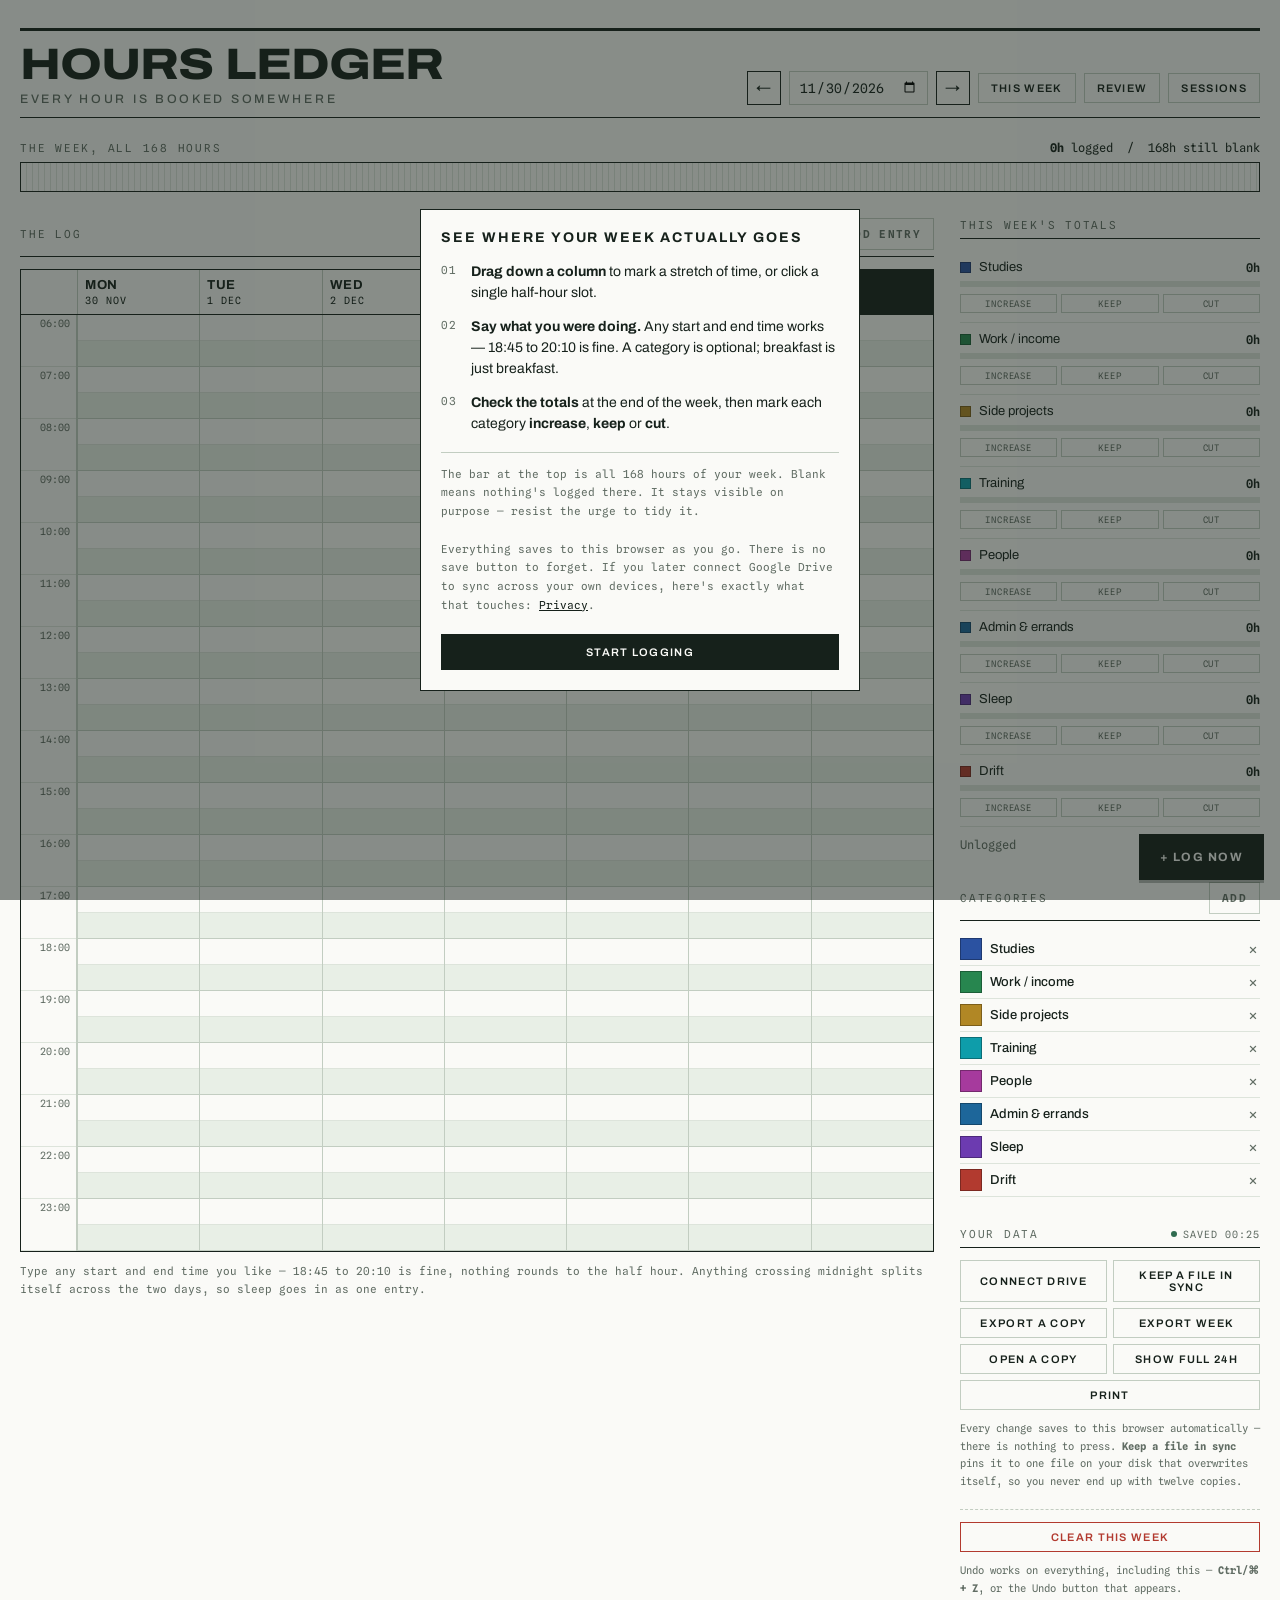
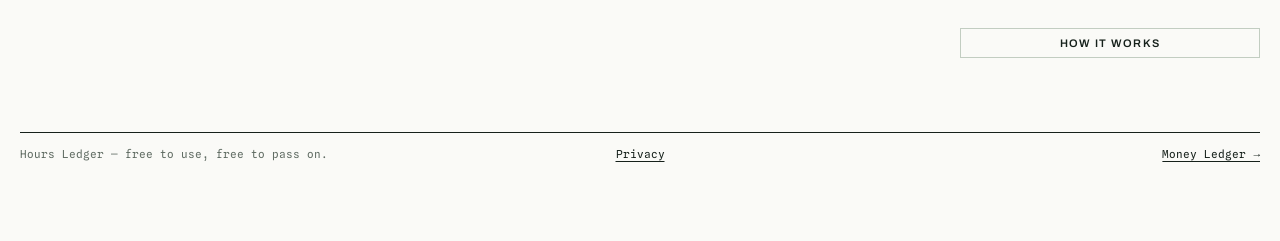
==== commit b694d49d: "Revert "TEMPORARY: ?hlseed=1 debug seed for the tall label-chip case (revert before merge)" This rev" ====
--- a/index.html
+++ b/index.html
@@ -23,7 +23,7 @@
 <link rel="preconnect" href="https://fonts.googleapis.com">
 <link rel="preconnect" href="https://fonts.gstatic.com" crossorigin>
 <link href="https://fonts.googleapis.com/css2?family=Archivo:wdth,wght@75..125,400..800&family=Spline+Sans+Mono:wght@300..600&display=swap" rel="stylesheet">
-<link rel="stylesheet" href="styles.css?v=phonebug3b">
+<link rel="stylesheet" href="styles.css?v=savebtn3dbg">
 </head>
 <body>
 <div class="wrap">
@@ -305,7 +305,7 @@
      HL_ASSET_VERSION is the release version: bump it HERE and in the styles.css
      link in <head> (selftest.html's AV tests fail if the two differ). The &t= part
      is the per-load bust and stays. */
-  var HL_ASSET_VERSION="phonebug3b";
+  var HL_ASSET_VERSION="savebtn3dbg";
   var s=document.createElement("script");
   s.src="app.js?v="+HL_ASSET_VERSION+"&t="+Date.now();
   document.body.appendChild(s);
--- a/styles.css
+++ b/styles.css
@@ -292,6 +292,17 @@
 .repeat button{flex:1;border:1px solid var(--rule);background:transparent;padding:5px 0;font-family:var(--mono);font-size:10px;text-transform:uppercase}
 .repeat button[aria-pressed=true]{background:var(--ink);color:var(--paper);border-color:var(--ink)}
 .sheet-actions{display:flex;gap:8px;margin-top:20px;align-items:center}
+/* The entry sheet's Save/Cancel row stays inside the sheet's visible scroll window instead of being the last thing below the
+   fold (the label presets of 2026-10-27 made the sheet taller on a phone, so with the keyboard up Save sat below the fold).
+   Sticky inside the sheet's own scroll container: no JS, no change to the sheet's size. The negative margins let the paper
+   background and the rule span the sheet's padding, so scrolled content never shows around or under the buttons, and when the
+   sheet is short the row sits exactly where it did before. Entry sheet only (#scrim): the intro, close-out and day sheets are
+   left as they were. Square, no shadow. */
+/* set by applyVisualViewportFit() in app.js, only while the entry sheet is open on a touch device: the scrim follows the visual
+   viewport (what is left above the on-screen keyboard) instead of the layout viewport. Never present on desktop. */
+#scrim.vv{top:var(--vvt);bottom:auto;height:var(--vvh)}
+#scrim.vv .sheet{max-height:calc(var(--vvh) - 40px)}
+#scrim .sheet-actions{position:sticky;bottom:0;margin:20px -20px -20px;padding:12px 20px 20px;background:var(--paper);border-top:1px solid var(--rule)}
 .sheet h3{font-family:var(--mono);font-size:10px;letter-spacing:.13em;text-transform:uppercase;color:var(--muted);margin:22px 0 10px;font-weight:600}
 /* the sheet reads as two labelled sections: Your sessions, then Patterns in your log, split by a 2 px ink rule and more space than between cards */
 .sheet .sess-sec-h{margin:0 0 10px}
